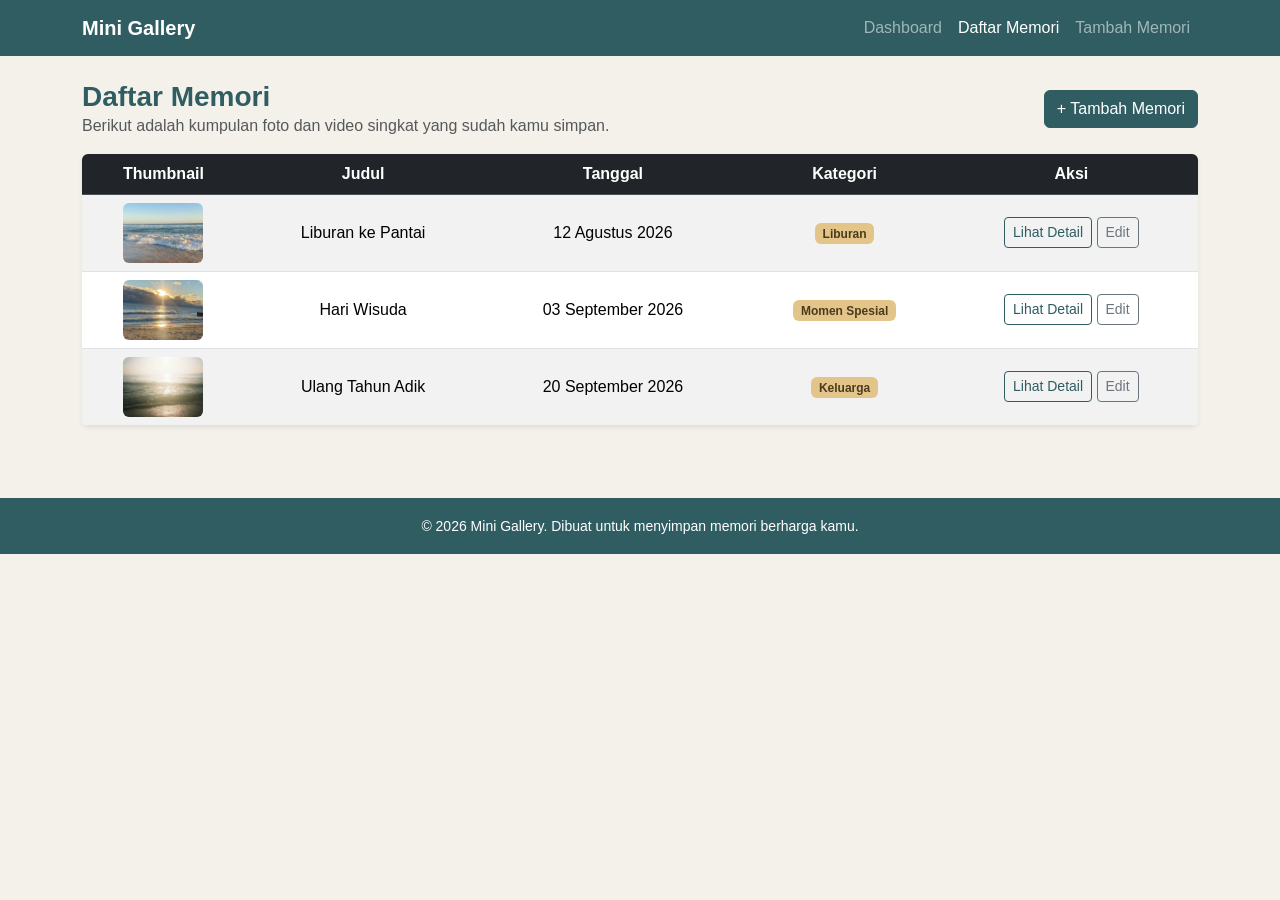
==== daftar.html @ 33e7c4f9 "Tugas 4: Update ke Bootstrap (dashboard, tabel, form, navbar responsif)" ====
<!DOCTYPE html>
<html lang="id">
<head>
  <meta charset="UTF-8">
  <meta name="viewport" content="width=device-width, initial-scale=1.0">
  <title>Mini Gallery - Daftar Memori</title>
  <link href="https://cdn.jsdelivr.net/npm/bootstrap@5.3.3/dist/css/bootstrap.min.css" rel="stylesheet">
  <link rel="stylesheet" href="style.css">
</head>
<body>

  <header class="sticky-top">
    <nav class="navbar navbar-expand-lg navbar-dark bg-teal">
      <div class="container">
        <a class="navbar-brand fw-bold" href="index.html">Mini Gallery</a>
        <button class="navbar-toggler" type="button" data-bs-toggle="collapse" data-bs-target="#menu" aria-controls="menu" aria-expanded="false" aria-label="Buka menu navigasi">
          <span class="navbar-toggler-icon"></span>
        </button>
        <div class="collapse navbar-collapse" id="menu">
          <ul class="navbar-nav ms-auto">
            <li class="nav-item"><a class="nav-link " href="index.html">Dashboard</a></li>
            <li class="nav-item"><a class="nav-link active" href="daftar.html">Daftar Memori</a></li>
            <li class="nav-item"><a class="nav-link " href="form.html">Tambah Memori</a></li>
          </ul>
        </div>
      </div>
    </nav>
  </header>

  <main class="container py-4">
    <article>
      <header class="d-flex flex-wrap justify-content-between align-items-center gap-2 mb-3">
        <div>
          <h1 class="h3 text-teal fw-bold mb-0">Daftar Memori</h1>
          <p class="text-muted mb-0">Berikut adalah kumpulan foto dan video singkat yang sudah kamu simpan.</p>
        </div>
        <a href="form.html" class="btn btn-teal">+ Tambah Memori</a>
      </header>

      <div class="table-responsive bg-white rounded shadow-sm">
        <table class="table table-striped table-hover align-middle text-center mb-0">
          <thead class="table-dark">
            <tr>
              <th scope="col">Thumbnail</th>
              <th scope="col">Judul</th>
              <th scope="col">Tanggal</th>
              <th scope="col">Kategori</th>
              <th scope="col">Aksi</th>
            </tr>
          </thead>
          <tbody>
            <tr>
              <td><img src="images/pantai.jpg" class="rounded foto-thumb" alt="Foto liburan keluarga di pantai"></td>
              <td>Liburan ke Pantai</td>
              <td>12 Agustus 2026</td>
              <td><span class="badge badge-sand">Liburan</span></td>
              <td>
                <a href="detail.html" class="btn btn-sm btn-outline-teal">Lihat Detail</a>
                <a href="form.html" class="btn btn-sm btn-outline-secondary">Edit</a>
              </td>
            </tr>
            <tr>
              <td><img src="images/pantai2.jpg" class="rounded foto-thumb" alt="Foto wisuda bersama teman kuliah"></td>
              <td>Hari Wisuda</td>
              <td>03 September 2026</td>
              <td><span class="badge badge-sand">Momen Spesial</span></td>
              <td>
                <a href="detail.html" class="btn btn-sm btn-outline-teal">Lihat Detail</a>
                <a href="form.html" class="btn btn-sm btn-outline-secondary">Edit</a>
              </td>
            </tr>
            <tr>
              <td><img src="images/pantai3.jpg" class="rounded foto-thumb" alt="Video singkat pesta ulang tahun adik"></td>
              <td>Ulang Tahun Adik</td>
              <td>20 September 2026</td>
              <td><span class="badge badge-sand">Keluarga</span></td>
              <td>
                <a href="detail.html" class="btn btn-sm btn-outline-teal">Lihat Detail</a>
                <a href="form.html" class="btn btn-sm btn-outline-secondary">Edit</a>
              </td>
            </tr>
          </tbody>
        </table>
      </div>
    </article>
  </main>

  <footer class="bg-teal text-center py-3 mt-5">
    <small>&copy; 2026 Mini Gallery. Dibuat untuk menyimpan memori berharga kamu.</small>
  </footer>

  <script src="https://cdn.jsdelivr.net/npm/bootstrap@5.3.3/dist/js/bootstrap.bundle.min.js"></script>
</body>
</html>
---- style.css ----
/* =====================================================
   Mini Gallery - style.css
   Tugas Minggu 4: Bootstrap 5 + sedikit custom tema warna
   (layout, grid, navbar, tabel, form ditangani Bootstrap)
===================================================== */

:root {
  --teal: #2f5d62;
  --teal-dark: #244b4f;
  --cream: #f4f1ea;
  --sand: #e4c589;
}

body {
  background-color: var(--cream);
  color: #2e2a26;
  font-family: 'Segoe UI', Verdana, Arial, sans-serif;
}

/* Warna tema */
.bg-teal   { background-color: var(--teal) !important; color: #fff; }
.text-teal { color: var(--teal) !important; }

.btn-teal {
  background-color: var(--teal);
  border-color: var(--teal);
  color: #fff;
}
.btn-teal:hover,
.btn-teal:focus {
  background-color: var(--teal-dark);
  border-color: var(--teal-dark);
  color: #fff;
}

.btn-outline-teal {
  color: var(--teal);
  border-color: var(--teal);
}
.btn-outline-teal:hover {
  background-color: var(--teal);
  color: #fff;
}

.badge-sand {
  background-color: var(--sand);
  color: #4a3b1f;
}

/* Foto kartu & thumbnail dibuat seragam */
.foto-card   { height: 200px; object-fit: cover; }
.foto-thumb  { width: 80px; height: 60px; object-fit: cover; }
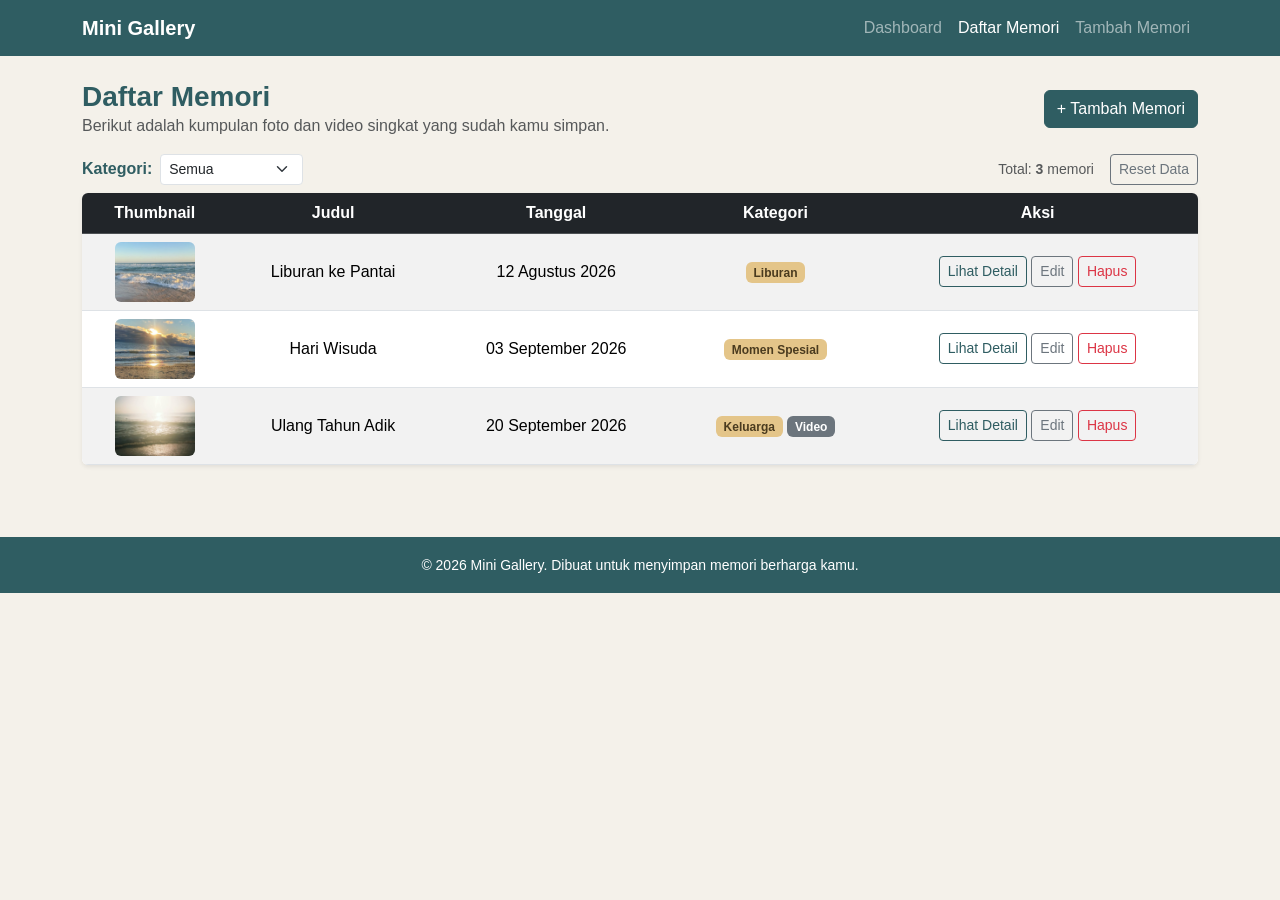
==== commit aeca4930: "Tugas 5: Tambah interaktivitas JavaScript dan jQuery" ====
--- a/daftar.html
+++ b/daftar.html
@@ -34,8 +34,70 @@
           <h1 class="h3 text-teal fw-bold mb-0">Daftar Memori</h1>
           <p class="text-muted mb-0">Berikut adalah kumpulan foto dan video singkat yang sudah kamu simpan.</p>
         </div>
-        <a href="form.html" class="btn btn-teal">+ Tambah Memori</a>
+        <button type="button" id="btn-toggle-form" class="btn btn-teal" aria-expanded="false" aria-controls="panel-tambah">+ Tambah Memori</button>
       </header>
+
+      <!-- Notifikasi (disembunyikan, dimunculkan oleh jQuery) -->
+      <div id="notifikasi" class="alert" role="alert" style="display: none;"></div>
+
+      <!-- Form tambah cepat (disembunyikan, dibuka dengan slideToggle) -->
+      <section id="panel-tambah" class="card shadow-sm mb-3" style="display: none;" aria-label="Form tambah memori cepat">
+        <div class="card-body">
+          <h2 class="h5 text-teal fw-bold mb-3">Tambah Memori Cepat</h2>
+          <form id="form-cepat" class="form-validasi row g-3" novalidate>
+            <div class="col-12 col-md-6 col-lg-3">
+              <label for="cepat-judul" class="form-label fw-semibold text-teal">Judul</label>
+              <input type="text" class="form-control" id="cepat-judul" name="judul" placeholder="Contoh: Makan Malam Keluarga" required data-wajib>
+              <div class="invalid-feedback">Judul tidak boleh kosong.</div>
+            </div>
+            <div class="col-12 col-md-6 col-lg-3">
+              <label for="cepat-tanggal" class="form-label fw-semibold text-teal">Tanggal</label>
+              <input type="date" class="form-control" id="cepat-tanggal" name="tanggal" required data-wajib>
+              <div class="invalid-feedback">Tanggal harus diisi.</div>
+            </div>
+            <div class="col-12 col-md-6 col-lg-3">
+              <label for="cepat-kategori" class="form-label fw-semibold text-teal">Kategori</label>
+              <select class="form-select" id="cepat-kategori" name="kategori" required data-wajib>
+                <option value="">-- Pilih kategori --</option>
+                <option value="Liburan">Liburan</option>
+                <option value="Keluarga">Keluarga</option>
+                <option value="Momen Spesial">Momen Spesial</option>
+                <option value="Lainnya">Lainnya</option>
+              </select>
+              <div class="invalid-feedback">Pilih salah satu kategori.</div>
+            </div>
+            <div class="col-12 col-md-6 col-lg-3">
+              <label for="cepat-jenis" class="form-label fw-semibold text-teal">Jenis</label>
+              <select class="form-select" id="cepat-jenis" name="jenis">
+                <option value="Foto">Foto</option>
+                <option value="Video">Video</option>
+              </select>
+            </div>
+            <div class="col-12 d-flex flex-wrap align-items-center gap-2">
+              <button type="submit" class="btn btn-teal">Simpan</button>
+              <span class="small text-muted">Butuh isian lengkap? <a href="form.html">Buka halaman form</a></span>
+            </div>
+          </form>
+        </div>
+      </section>
+
+      <!-- Filter & jumlah data -->
+      <div class="d-flex flex-wrap justify-content-between align-items-center gap-2 mb-2">
+        <div class="d-flex align-items-center gap-2">
+          <label for="filter-kategori" class="fw-semibold text-teal mb-0">Kategori:</label>
+          <select id="filter-kategori" class="form-select form-select-sm w-auto">
+            <option value="semua">Semua</option>
+            <option value="Liburan">Liburan</option>
+            <option value="Keluarga">Keluarga</option>
+            <option value="Momen Spesial">Momen Spesial</option>
+            <option value="Lainnya">Lainnya</option>
+          </select>
+        </div>
+        <div class="d-flex align-items-center gap-3">
+          <span class="small text-muted">Total: <strong id="jumlah-memori">0</strong> memori</span>
+          <button type="button" id="btn-reset" class="btn btn-sm btn-outline-secondary">Reset Data</button>
+        </div>
+      </div>
 
       <div class="table-responsive bg-white rounded shadow-sm">
         <table class="table table-striped table-hover align-middle text-center mb-0">
@@ -48,38 +110,8 @@
               <th scope="col">Aksi</th>
             </tr>
           </thead>
-          <tbody>
-            <tr>
-              <td><img src="images/pantai.jpg" class="rounded foto-thumb" alt="Foto liburan keluarga di pantai"></td>
-              <td>Liburan ke Pantai</td>
-              <td>12 Agustus 2026</td>
-              <td><span class="badge badge-sand">Liburan</span></td>
-              <td>
-                <a href="detail.html" class="btn btn-sm btn-outline-teal">Lihat Detail</a>
-                <a href="form.html" class="btn btn-sm btn-outline-secondary">Edit</a>
-              </td>
-            </tr>
-            <tr>
-              <td><img src="images/pantai2.jpg" class="rounded foto-thumb" alt="Foto wisuda bersama teman kuliah"></td>
-              <td>Hari Wisuda</td>
-              <td>03 September 2026</td>
-              <td><span class="badge badge-sand">Momen Spesial</span></td>
-              <td>
-                <a href="detail.html" class="btn btn-sm btn-outline-teal">Lihat Detail</a>
-                <a href="form.html" class="btn btn-sm btn-outline-secondary">Edit</a>
-              </td>
-            </tr>
-            <tr>
-              <td><img src="images/pantai3.jpg" class="rounded foto-thumb" alt="Video singkat pesta ulang tahun adik"></td>
-              <td>Ulang Tahun Adik</td>
-              <td>20 September 2026</td>
-              <td><span class="badge badge-sand">Keluarga</span></td>
-              <td>
-                <a href="detail.html" class="btn btn-sm btn-outline-teal">Lihat Detail</a>
-                <a href="form.html" class="btn btn-sm btn-outline-secondary">Edit</a>
-              </td>
-            </tr>
-          </tbody>
+          <!-- Baris tabel dirender oleh script.js dari array data -->
+          <tbody id="tabel-body"></tbody>
         </table>
       </div>
     </article>
@@ -89,6 +121,9 @@
     <small>&copy; 2026 Mini Gallery. Dibuat untuk menyimpan memori berharga kamu.</small>
   </footer>
 
+  <!-- Urutan penting: jQuery dulu, baru script.js yang memakainya -->
+  <script src="https://code.jquery.com/jquery-3.7.1.min.js"></script>
   <script src="https://cdn.jsdelivr.net/npm/bootstrap@5.3.3/dist/js/bootstrap.bundle.min.js"></script>
+  <script src="script.js"></script>
 </body>
 </html>
